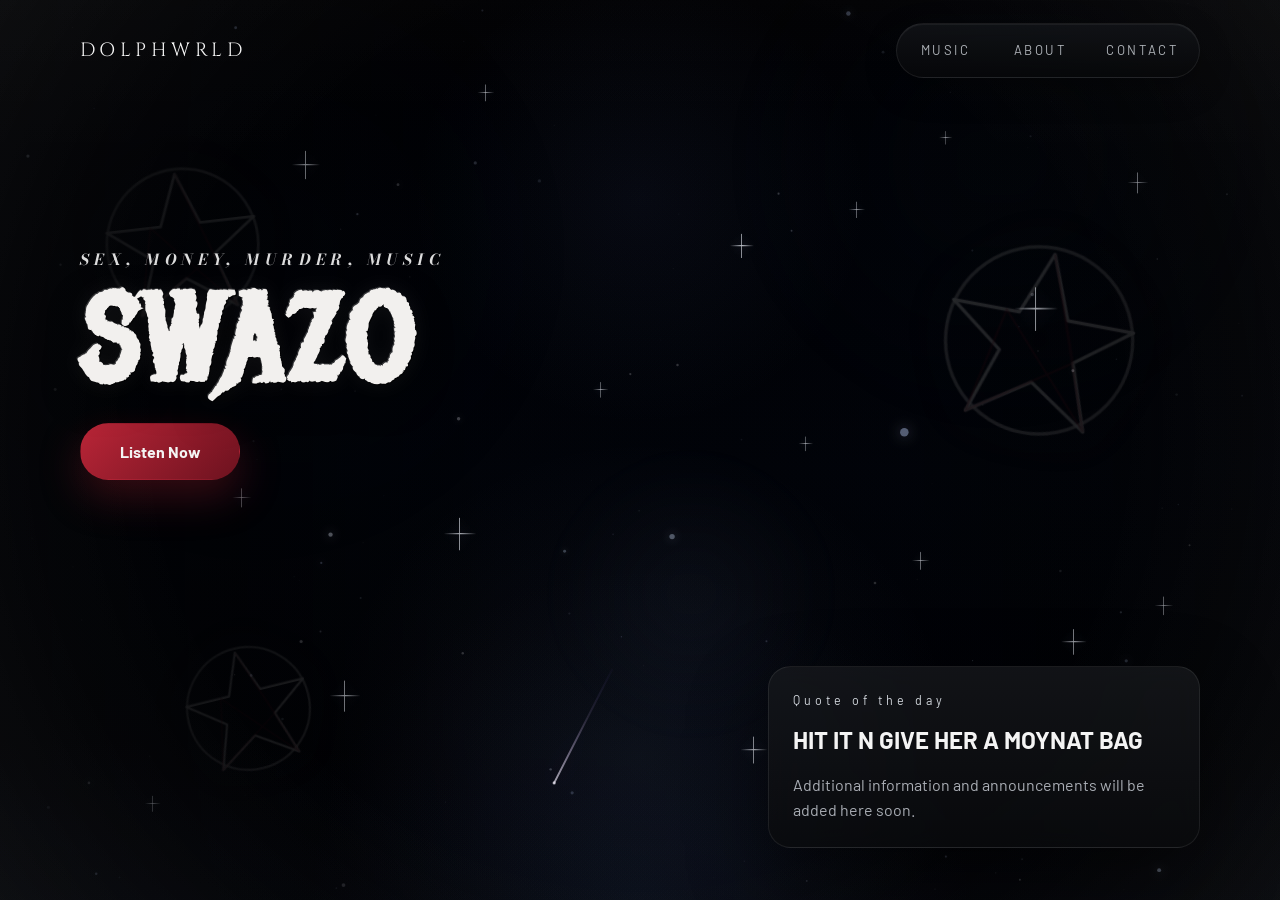
==== index.html @ 5ccc04ce "Add files via upload" ====
<!DOCTYPE html>
<html lang="en">
<head>
  <meta charset="UTF-8">
  <meta name="viewport" content="width=device-width, initial-scale=1.0">
  <title>SWAZO | Cinematic Rapper Homepage</title>
  <meta
    name="description"
    content="Official homepage for SWAZO. A dark, cinematic rapper website with featured music and artist identity."
  >
  <link rel="preconnect" href="https://fonts.googleapis.com">
  <link rel="preconnect" href="https://fonts.gstatic.com" crossorigin>
  <link
    href="https://fonts.googleapis.com/css2?family=Barlow:wght@400;500;600;700;800&family=Bodoni+Moda:opsz,wght@6..96,600;6..96,700&family=Cinzel:wght@600;700&family=Metal+Mania&display=swap"
    rel="stylesheet"
  >
  <link rel="stylesheet" href="style.css">
</head>
<body class="home-page">
  <!-- Full-screen intro that plays over the loaded homepage before fading away. -->
  <div class="intro-overlay" id="intro-overlay" aria-hidden="true">
    <div class="intro-frame">
      <video
        class="intro-video"
        id="intro-video"
        autoplay
        playsinline
        preload="auto"
        data-intro-mobile-src="intro .mp4"
        data-intro-desktop-src="intro fr.mp4"
      >
      </video>
    </div>
  </div>
  <div class="space-backdrop" aria-hidden="true"></div>
  <canvas class="starfield-canvas stars-layer" aria-hidden="true"></canvas>
  <div class="stellar-crosses cross-stars-layer" aria-hidden="true">
    <span class="cross-star cross-star-1"></span>
    <span class="cross-star cross-star-2"></span>
    <span class="cross-star cross-star-3"></span>
    <span class="cross-star cross-star-4"></span>
    <span class="cross-star cross-star-5"></span>
    <span class="cross-star cross-star-6"></span>
    <span class="cross-star cross-star-7"></span>
    <span class="cross-star cross-star-8"></span>
    <span class="cross-star cross-star-9"></span>
    <span class="cross-star cross-star-10"></span>
    <span class="cross-star cross-star-11"></span>
    <span class="cross-star cross-star-12"></span>
    <span class="cross-star cross-star-13"></span>
    <span class="cross-star cross-star-14"></span>
    <span class="cross-star cross-star-15"></span>
    <span class="cross-star cross-star-16"></span>
    <span class="cross-star cross-star-17"></span>
    <span class="cross-star cross-star-18"></span>
  </div>
  <div class="occult-sigils" aria-hidden="true">
    <span class="sigil sigil-1"></span>
    <span class="sigil sigil-2"></span>
    <span class="sigil sigil-3"></span>
  </div>
  <div class="scene-artwork" aria-hidden="true"></div>
  <canvas class="souls-canvas shooting-star-layer" aria-hidden="true"></canvas>

  <header class="hero">
    <nav class="top-bar">
      <a class="brand" href="index.html">DOLPHWRLD</a>
      <div class="top-nav" aria-label="Primary">
        <a href="music.html">Music</a>
        <a href="#">About</a>
        <a href="#">Contact</a>
      </div>
    </nav>

    <section class="hero-content" id="home">
      <p class="eyebrow">SEX, MONEY, MURDER, MUSIC</p>
      <h1>SWAZO</h1>

      <div class="hero-buttons">
        <a class="button button-primary" href="music.html">Listen Now</a>
      </div>
    </section>

    <div class="hero-panel">
      <p class="panel-label">Quote of the day</p>
      <h2>HIT IT N GIVE HER A MOYNAT BAG</h2>
      <p>Additional information and announcements will be added here soon.</p>
    </div>
  </header>

  <script src="script.js"></script>
</body>
</html>
---- style.css ----
/* ------------------------------
   Basic page setup
   ------------------------------ */
:root {
  --bg-main: #050505;
  --bg-soft: #101113;
  --panel: rgba(17, 19, 22, 0.8);
  --panel-border: rgba(255, 255, 255, 0.08);
  --text-main: #f4f4f4;
  --text-soft: #a9adb4;
  --accent-violet: #7a4cff;
  --accent-ember: #b86c34;
  --accent-silver: #d2d7dd;
  --shadow-strong: 0 30px 80px rgba(0, 0, 0, 0.45);
  --max-width: 1120px;
}

* {
  box-sizing: border-box;
  margin: 0;
  padding: 0;
}

html {
  scroll-behavior: smooth;
}

body {
  position: relative;
  overflow-x: hidden;
  background: #010102;
  color: var(--text-main);
  font-family: "Barlow", sans-serif;
  line-height: 1.6;
}

body.intro-active {
  overflow: hidden;
}

a {
  color: inherit;
  text-decoration: none;
}

/* ------------------------------
   Intro overlay
   ------------------------------ */
.intro-overlay {
  position: fixed;
  inset: 0;
  z-index: 100;
  display: flex;
  align-items: center;
  justify-content: center;
  background: #000;
  overflow: hidden;
  opacity: 1;
  visibility: visible;
  transition:
    opacity 900ms ease,
    visibility 900ms ease;
}

.intro-overlay::after {
  content: "";
  position: absolute;
  inset: 0;
  background:
    radial-gradient(circle at center, transparent 42%, rgba(0, 0, 0, 0.18) 72%, rgba(0, 0, 0, 0.42) 100%),
    linear-gradient(180deg, rgba(0, 0, 0, 0.18), rgba(0, 0, 0, 0.08) 28%, rgba(0, 0, 0, 0.3) 100%);
  pointer-events: none;
}

.intro-overlay.is-fading-out {
  opacity: 0;
  visibility: hidden;
}

.intro-overlay.is-hidden {
  display: none;
}

.intro-frame {
  position: relative;
  display: flex;
  align-items: center;
  justify-content: center;
  width: 100%;
  height: 100%;
  padding:
    max(0.75rem, env(safe-area-inset-top))
    max(0.75rem, env(safe-area-inset-right))
    max(0.75rem, env(safe-area-inset-bottom))
    max(0.75rem, env(safe-area-inset-left));
  background: #000;
}

.intro-video {
  display: block;
  width: auto;
  height: auto;
  max-width: 100%;
  max-height: 100%;
  object-fit: contain;
  object-position: center center;
  background: #000;
  filter: saturate(1.02) contrast(1.04);
}

/* ------------------------------
   Background atmosphere
   ------------------------------ */
.space-backdrop,
.starfield-canvas,
.stellar-crosses,
.occult-sigils,
.scene-artwork,
.souls-canvas {
  position: fixed;
  inset: 0;
  pointer-events: none;
}

.space-backdrop {
  z-index: 0;
  background:
    radial-gradient(circle at 50% 22%, rgba(84, 112, 184, 0.08), transparent 24%),
    radial-gradient(circle at 50% 100%, rgba(54, 74, 122, 0.14), transparent 30%),
    linear-gradient(180deg, #010103 0%, #02040a 52%, #010103 100%);
}

.space-backdrop::before,
.space-backdrop::after,
.scene-artwork::before,
.scene-artwork::after {
  content: "";
  position: absolute;
  inset: 0;
}

.space-backdrop::before {
  background:
    radial-gradient(circle at 20% 28%, rgba(22, 34, 58, 0.06), transparent 26%),
    radial-gradient(circle at 78% 18%, rgba(48, 82, 132, 0.05), transparent 22%),
    radial-gradient(circle at 54% 66%, rgba(176, 208, 255, 0.04), transparent 16%);
  filter: blur(18px);
  animation: spacePulse 10.5s ease-in-out infinite alternate;
}

.space-backdrop::after {
  background:
    linear-gradient(90deg, rgba(1, 2, 4, 0.44), rgba(1, 2, 4, 0.08) 30%, rgba(1, 2, 4, 0.06) 70%, rgba(1, 2, 4, 0.34)),
    radial-gradient(circle at 50% 84%, rgba(122, 152, 214, 0.08), transparent 32%);
  animation: nebulaSweep 18s ease-in-out infinite alternate;
}

.starfield-canvas {
  z-index: 1;
  width: 100%;
  height: 100%;
  opacity: 0.8;
  mix-blend-mode: screen;
}

.stellar-crosses {
  z-index: 2;
}

.occult-sigils {
  z-index: 2;
}

.cross-star {
  position: absolute;
  width: 1.45rem;
  height: 1.45rem;
  opacity: 0.78;
  animation: crossStarShimmer 4.3s cubic-bezier(0.55, 0.05, 0.45, 0.95) infinite;
}

.cross-star::before,
.cross-star::after {
  content: "";
  position: absolute;
  left: 50%;
  top: 50%;
  transform: translate(-50%, -50%);
  border-radius: 999px;
  background: linear-gradient(90deg, transparent, rgba(242, 246, 255, 0.98), transparent);
  box-shadow:
    0 0 10px rgba(242, 246, 255, 0.26),
    0 0 22px rgba(184, 208, 255, 0.16);
}

.cross-star::before {
  width: 100%;
  height: 1.8px;
}

.cross-star::after {
  width: 1.8px;
  height: 100%;
}

.cross-star-1 {
  top: 17%;
  left: 23%;
  transform: scale(1.24);
  animation-delay: -1.2s;
}

.cross-star-2 {
  top: 26%;
  left: 57%;
  transform: scale(1.05);
  animation-delay: -3.4s;
}

.cross-star-3 {
  top: 33%;
  left: 80%;
  transform: scale(1.9);
  animation-delay: -4.8s;
}

.cross-star-4 {
  top: 61%;
  left: 71%;
  transform: scale(0.78);
  animation-delay: -2.4s;
}

.cross-star-5 {
  top: 76%;
  left: 26%;
  transform: scale(1.36);
  animation-delay: -5.2s;
}

.cross-star-6 {
  top: 22%;
  left: 66%;
  transform: scale(0.72);
  animation-delay: -0.9s;
}

.cross-star-7 {
  top: 42%;
  left: 46%;
  transform: scale(0.68);
  animation-delay: -3.9s;
}

.cross-star-8 {
  top: 54%;
  left: 18%;
  transform: scale(0.84);
  animation-delay: -6.1s;
}

.cross-star-9 {
  top: 70%;
  left: 83%;
  transform: scale(1.12);
  animation-delay: -1.8s;
}

.cross-star-10 {
  top: 14%;
  left: 73%;
  transform: scale(0.58);
  animation-delay: -2.8s;
}

.cross-star-11 {
  top: 9%;
  left: 37%;
  transform: scale(0.74);
  animation-delay: -1.6s;
}

.cross-star-12 {
  top: 19%;
  left: 88%;
  transform: scale(0.92);
  animation-delay: -4.1s;
}

.cross-star-13 {
  top: 37%;
  left: 13%;
  transform: scale(1.08);
  animation-delay: -2.2s;
}

.cross-star-14 {
  top: 48%;
  left: 62%;
  transform: scale(0.64);
  animation-delay: -5.6s;
}

.cross-star-15 {
  top: 58%;
  left: 35%;
  transform: scale(1.42);
  animation-delay: -3.1s;
}

.cross-star-16 {
  top: 66%;
  left: 90%;
  transform: scale(0.82);
  animation-delay: -0.7s;
}

.cross-star-17 {
  top: 82%;
  left: 58%;
  transform: scale(1.18);
  animation-delay: -4.7s;
}

.cross-star-18 {
  top: 88%;
  left: 11%;
  transform: scale(0.7);
  animation-delay: -2.9s;
}

.sigil {
  position: absolute;
  width: clamp(7rem, 14vw, 12rem);
  aspect-ratio: 1;
  --sigil-x: 0px;
  --sigil-y: 0px;
  --sigil-rotation: 0deg;
  --sigil-scale-live: 1;
  opacity: 0.18;
  background-image: url("data:image/svg+xml,%3Csvg xmlns='http://www.w3.org/2000/svg' viewBox='0 0 100 100' fill='none'%3E%3Ccircle cx='50' cy='50' r='45' stroke='%23d8d4ce' stroke-opacity='0.72' stroke-width='1.6'/%3E%3Cpath d='M50 8 L61.8 38.2 L94 38.2 L68 57.8 L78.7 89.5 L50 70.4 L21.3 89.5 L32 57.8 L6 38.2 L38.2 38.2 Z' stroke='%23f2eee8' stroke-opacity='0.9' stroke-width='1.6' stroke-linejoin='round'/%3E%3Cpath d='M50 8 L68 57.8 L21.3 89.5 L32 38.2 L78.7 89.5 L50 8 Z' stroke='%23a11720' stroke-opacity='0.38' stroke-width='1'/%3E%3C/svg%3E");
  background-repeat: no-repeat;
  background-position: center;
  background-size: contain;
  transform: translate3d(var(--sigil-x), var(--sigil-y), 0) rotate(var(--sigil-rotation)) scale(var(--sigil-scale-live));
  transform-origin: center;
  filter:
    drop-shadow(0 0 14px rgba(241, 237, 230, 0.08))
    drop-shadow(0 0 24px rgba(126, 12, 24, 0.16));
  mix-blend-mode: screen;
  animation: sigilGlow 10s ease-in-out infinite;
  will-change: transform, opacity;
}

.sigil-1 {
  top: 16%;
  left: 8%;
  --sigil-rotation: -8deg;
  --sigil-scale-live: 0.92;
  animation-delay: -2.4s;
}

.sigil-2 {
  top: 24%;
  right: 11%;
  width: clamp(8rem, 16vw, 13rem);
  --sigil-rotation: 11deg;
  --sigil-scale-live: 1.04;
  animation-delay: -6.2s;
}

.sigil-3 {
  bottom: 12%;
  right: 18%;
  width: clamp(6.5rem, 12vw, 10rem);
  --sigil-rotation: -14deg;
  --sigil-scale-live: 0.84;
  animation-delay: -8.1s;
}

.home-page .sigil-3 {
  left: 14%;
  right: auto;
}

.scene-artwork {
  z-index: 3;
  isolation: isolate;
}

.scene-artwork::before {
  background:
    linear-gradient(90deg, rgba(1, 2, 4, 0.72) 0%, rgba(1, 2, 4, 0.42) 20%, rgba(1, 2, 4, 0.08) 38%, rgba(1, 2, 4, 0.02) 58%, rgba(1, 2, 4, 0.12) 76%, rgba(1, 2, 4, 0.34) 100%);
}

.scene-artwork::after {
  background:
    radial-gradient(circle at 50% 48%, transparent 56%, rgba(255, 255, 255, 0.018) 76%, rgba(255, 255, 255, 0.042) 92%, rgba(255, 255, 255, 0.06) 100%),
    linear-gradient(180deg, rgba(255, 255, 255, 0.016) 0%, transparent 18%, transparent 82%, rgba(28, 42, 70, 0.08) 100%);
  opacity: 0.8;
  animation: atmosphereDrift 13s ease-in-out infinite alternate;
}

.souls-canvas {
  z-index: 4;
  width: 100%;
  height: 100%;
  mix-blend-mode: screen;
}

body::before,
body::after {
  display: none;
}

/* ------------------------------
   Hero area
   ------------------------------ */
.hero,
.content-section,
.site-footer {
  position: relative;
  z-index: 10;
}

.hero {
  min-height: 100vh;
  width: min(calc(100% - 2rem), var(--max-width));
  margin: 0 auto;
  padding: 1.1rem 0 3.25rem;
  display: grid;
  grid-template-rows: auto 1fr auto;
}

.top-bar {
  display: flex;
  align-items: center;
  justify-content: space-between;
  padding: 0.35rem 0 0;
}

.brand {
  font-family: "Cinzel", serif;
  font-size: 1.2rem;
  letter-spacing: 0.28rem;
  text-transform: uppercase;
}

.top-nav {
  display: flex;
  align-items: center;
  gap: 0.5rem;
  padding: 0.35rem;
  border: 1px solid rgba(255, 255, 255, 0.08);
  border-radius: 999px;
  background:
    linear-gradient(180deg, rgba(20, 22, 26, 0.76), rgba(7, 8, 10, 0.82));
  box-shadow:
    0 12px 32px rgba(0, 0, 0, 0.28),
    inset 0 1px 0 rgba(255, 255, 255, 0.05);
  backdrop-filter: blur(14px);
  color: var(--text-soft);
  font-size: 0.82rem;
  letter-spacing: 0.16rem;
  text-transform: uppercase;
}

.top-nav a {
  position: relative;
  display: inline-flex;
  align-items: center;
  justify-content: center;
  min-width: 5.4rem;
  padding: 0.65rem 0.95rem;
  border-radius: 999px;
  color: rgba(210, 215, 221, 0.82);
  transition:
    color 0.25s ease,
    background 0.25s ease,
    transform 0.25s ease,
    box-shadow 0.25s ease;
}

.top-nav a:hover,
.top-nav a:focus-visible {
  color: var(--text-main);
  background: rgba(255, 255, 255, 0.06);
  box-shadow:
    inset 0 1px 0 rgba(255, 255, 255, 0.05),
    0 0 0 1px rgba(255, 255, 255, 0.03);
  transform: translateY(-1px);
}

.top-nav a::after {
  content: "";
  position: absolute;
  left: 0.95rem;
  right: 0.95rem;
  bottom: 0.5rem;
  height: 1px;
  background: linear-gradient(90deg, transparent, rgba(211, 53, 83, 0.65), transparent);
  opacity: 0;
  transform: scaleX(0.45);
  transition: opacity 0.25s ease, transform 0.25s ease;
}

.top-nav a:hover::after,
.top-nav a:focus-visible::after {
  opacity: 1;
  transform: scaleX(1);
}

.hero-content {
  max-width: 42rem;
  align-self: center;
  padding: 2rem 0 2.75rem;
}

.eyebrow,
.section-label,
.release-kicker,
.panel-label {
  color: var(--accent-silver);
  letter-spacing: 0.24rem;
  font-size: 0.78rem;
}

.eyebrow {
  display: inline-block;
  color: rgba(244, 244, 244, 0.9);
  font-family: "Bodoni Moda", "Times New Roman", serif;
  font-size: clamp(0.78rem, 1.7vw, 0.95rem);
  font-style: italic;
  font-weight: 700;
  letter-spacing: 0.34rem;
  text-transform: uppercase;
  text-shadow: 0 0 12px rgba(255, 255, 255, 0.05);
  margin-top: 0.2rem;
}

.hero h1 {
  margin-top: 0.95rem;
  font-family: "Metal Mania", "Impact", serif;
  font-size: clamp(4rem, 10vw, 7.6rem);
  line-height: 0.9;
  letter-spacing: 0.22rem;
  text-transform: uppercase;
  color: #f2f0ee;
  text-shadow:
    -1px -1px 0 rgba(255, 255, 255, 0.18),
    1px 1px 0 rgba(0, 0, 0, 0.6),
    0 0 20px rgba(255, 255, 255, 0.06),
    0 14px 34px rgba(0, 0, 0, 0.5);
  transform: skewX(-3deg);
}

.hero-buttons {
  display: flex;
  flex-wrap: wrap;
  gap: 1rem;
  margin-top: 1.65rem;
}

.button {
  display: inline-flex;
  align-items: center;
  justify-content: center;
  min-width: 10rem;
  padding: 0.9rem 1.4rem;
  border-radius: 999px;
  border: 1px solid transparent;
  font-weight: 700;
  transition: transform 0.25s ease, border-color 0.25s ease, background 0.25s ease;
}

.button:hover,
.button:focus-visible {
  transform: translateY(-2px);
}

.button.is-pressed {
  transform: scale(0.98);
}

.button-primary {
  background: linear-gradient(135deg, #b92537, #6d121f);
  box-shadow: 0 16px 40px rgba(156, 31, 46, 0.35);
}

.hero-panel {
  width: min(100%, 27rem);
  margin-left: auto;
  margin-top: 0.5rem;
  padding: 1.5rem;
  border: 1px solid var(--panel-border);
  border-radius: 1.4rem;
  background: linear-gradient(180deg, rgba(24, 26, 30, 0.72), rgba(10, 11, 13, 0.76));
  backdrop-filter: blur(12px);
  box-shadow: var(--shadow-strong);
}

@keyframes spacePulse {
  0% {
    opacity: 0.4;
    transform: scale(1) translate3d(-1.5%, -0.8%, 0);
  }

  100% {
    opacity: 0.82;
    transform: scale(1.06) translate3d(2.2%, 1.4%, 0);
  }
}

@keyframes crossStarShimmer {
  0%,
  100% {
    opacity: 0.14;
    filter: blur(0);
  }

  9% {
    opacity: 0.62;
    filter: blur(0.18px);
  }

  17% {
    opacity: 0.22;
    filter: blur(0.04px);
  }

  26% {
    opacity: 0.94;
    filter: blur(0.34px);
  }

  39% {
    opacity: 0.3;
    filter: blur(0.08px);
  }

  51% {
    opacity: 0.82;
    filter: blur(0.22px);
  }

  63% {
    opacity: 0.18;
    filter: blur(0.02px);
  }

  74% {
    opacity: 1;
    filter: blur(0.4px);
  }

  87% {
    opacity: 0.28;
    filter: blur(0.06px);
  }
}

@keyframes nebulaSweep {
  0% {
    opacity: 0.5;
    transform: translate3d(-1.2%, 0, 0) scale(1);
  }

  100% {
    opacity: 0.82;
    transform: translate3d(1.8%, -1.4%, 0) scale(1.04);
  }
}

@keyframes atmosphereDrift {
  0% {
    opacity: 0.62;
    transform: translate3d(0, 0, 0) scale(1);
  }

  100% {
    opacity: 0.9;
    transform: translate3d(0, -1.8%, 0) scale(1.03);
  }
}

@keyframes sigilGlow {
  0%,
  100% {
    opacity: 0.12;
  }

  45% {
    opacity: 0.22;
  }

  62% {
    opacity: 0.3;
  }
}

.hero-panel h2 {
  margin-top: 0.6rem;
  font-size: 1.5rem;
}

.hero-panel p:last-child {
  margin-top: 0.8rem;
  color: var(--text-soft);
}

/* ------------------------------
   Content sections
   ------------------------------ */
.content-section {
  width: min(calc(100% - 2rem), var(--max-width));
  margin: 0 auto;
  padding: 4rem 0;
}

.section-heading {
  margin-bottom: 1.6rem;
}

.section-heading h2 {
  margin-top: 0.4rem;
  font-size: clamp(2rem, 4vw, 3rem);
}

.feature-card,
.info-card {
  border: 1px solid var(--panel-border);
  background: var(--panel);
  box-shadow: var(--shadow-strong);
  backdrop-filter: blur(12px);
}

.feature-card {
  display: grid;
  grid-template-columns: 280px 1fr;
  gap: 1.5rem;
  padding: 1.4rem;
  border-radius: 1.6rem;
}

.release-art {
  min-height: 280px;
  display: grid;
  place-items: end start;
  padding: 1.4rem;
  border-radius: 1.2rem;
  background:
    linear-gradient(180deg, rgba(0, 0, 0, 0.12), rgba(0, 0, 0, 0.65)),
    radial-gradient(circle at top, rgba(156, 31, 46, 0.4), transparent 50%),
    linear-gradient(135deg, #22252b, #0c0d10);
  overflow: hidden;
}

.release-art span {
  font-family: "Cinzel", serif;
  font-size: 2rem;
  letter-spacing: 0.2rem;
}

.release-copy h3 {
  margin-top: 0.5rem;
  font-size: 2rem;
}

.release-copy p {
  margin-top: 0.9rem;
  color: var(--text-soft);
}

.release-meta {
  display: flex;
  flex-wrap: wrap;
  gap: 0.8rem;
  margin-top: 1.2rem;
}

.release-meta span {
  padding: 0.45rem 0.8rem;
  border-radius: 999px;
  background: rgba(255, 255, 255, 0.04);
  color: var(--accent-silver);
  font-size: 0.9rem;
}

.about-grid {
  display: grid;
  grid-template-columns: repeat(3, 1fr);
  gap: 1.2rem;
}

.info-card {
  padding: 1.5rem;
  border-radius: 1.3rem;
}

.info-card h3 {
  margin-bottom: 0.8rem;
  font-size: 1.2rem;
}

.info-card p {
  color: var(--text-soft);
}

/* ------------------------------
   Footer
   ------------------------------ */
.site-footer {
  width: min(calc(100% - 2rem), var(--max-width));
  margin: 0 auto;
  padding: 2rem 0 3rem;
  border-top: 1px solid rgba(255, 255, 255, 0.08);
  text-align: center;
}

.social-links {
  display: flex;
  justify-content: center;
  flex-wrap: wrap;
  gap: 1rem;
  margin: 1rem 0;
}

.social-links a {
  color: var(--text-soft);
  transition: color 0.25s ease;
}

.social-links a:hover,
.social-links a:focus-visible {
  color: var(--text-main);
}

.footer-note {
  color: #7f848c;
  font-size: 0.92rem;
}

.music-page {
  min-height: 100vh;
}

.music-top-bar {
  position: relative;
  z-index: 10;
  width: min(calc(100% - 2rem), var(--max-width));
  margin: 0 auto;
  padding: 1.45rem 0 0;
}

.music-landing {
  position: relative;
  z-index: 10;
  min-height: calc(100vh - 4.5rem);
  display: grid;
  place-items: center;
  padding: 2rem;
}

.music-landing-inner {
  display: grid;
  justify-items: center;
  gap: 1.1rem;
  text-align: center;
}

.music-landing h1 {
  font-family: "Metal Mania", "Impact", serif;
  font-size: clamp(4.5rem, 14vw, 9rem);
  letter-spacing: 0.34rem;
  text-transform: uppercase;
  color: #f4f1ed;
  text-shadow:
    0 0 18px rgba(255, 255, 255, 0.08),
    0 18px 42px rgba(0, 0, 0, 0.56);
  transform: skewX(-4deg);
}

.music-links {
  display: flex;
  flex-wrap: wrap;
  justify-content: center;
  gap: 1.25rem;
}

.music-links a {
  color: #f4f1ed;
  font-family: "Bodoni Moda", "Times New Roman", serif;
  font-size: clamp(0.92rem, 2vw, 1.12rem);
  font-style: italic;
  font-weight: 700;
  letter-spacing: 0.22rem;
  text-transform: uppercase;
  text-shadow: 0 0 12px rgba(255, 255, 255, 0.05);
  transition:
    color 0.2s ease,
    text-shadow 0.2s ease,
    transform 0.2s ease;
}

.music-links a:hover,
.music-links a:focus-visible {
  color: #a10f1d;
  text-shadow:
    0 0 12px rgba(161, 15, 29, 0.3),
    0 0 24px rgba(93, 7, 16, 0.22);
  transform: translateY(-1px);
}

/* ------------------------------
   Responsive layout
   ------------------------------ */
@media (max-width: 860px) {
  .feature-card,
  .about-grid {
    grid-template-columns: 1fr;
  }

  .hero-panel {
    margin-top: 2rem;
    margin-left: 0;
  }
}

@media (max-width: 540px) {
  .hero {
    padding-top: 0.9rem;
  }

  .top-bar {
    flex-direction: column;
    align-items: flex-start;
    gap: 0.8rem;
  }

  .hero-content {
    padding: 1.6rem 0 2.1rem;
  }

  .top-nav {
    width: 100%;
    justify-content: space-between;
  }

  .top-nav a {
    min-width: 0;
    flex: 1 1 0;
  }

  .button {
    width: 100%;
  }

  .release-art {
    min-height: 220px;
  }
}

@media (prefers-reduced-motion: reduce) {
  .space-backdrop::before,
  .space-backdrop::after,
  .scene-artwork::after,
  .cross-star,
  .sigil {
    animation: none;
  }
}
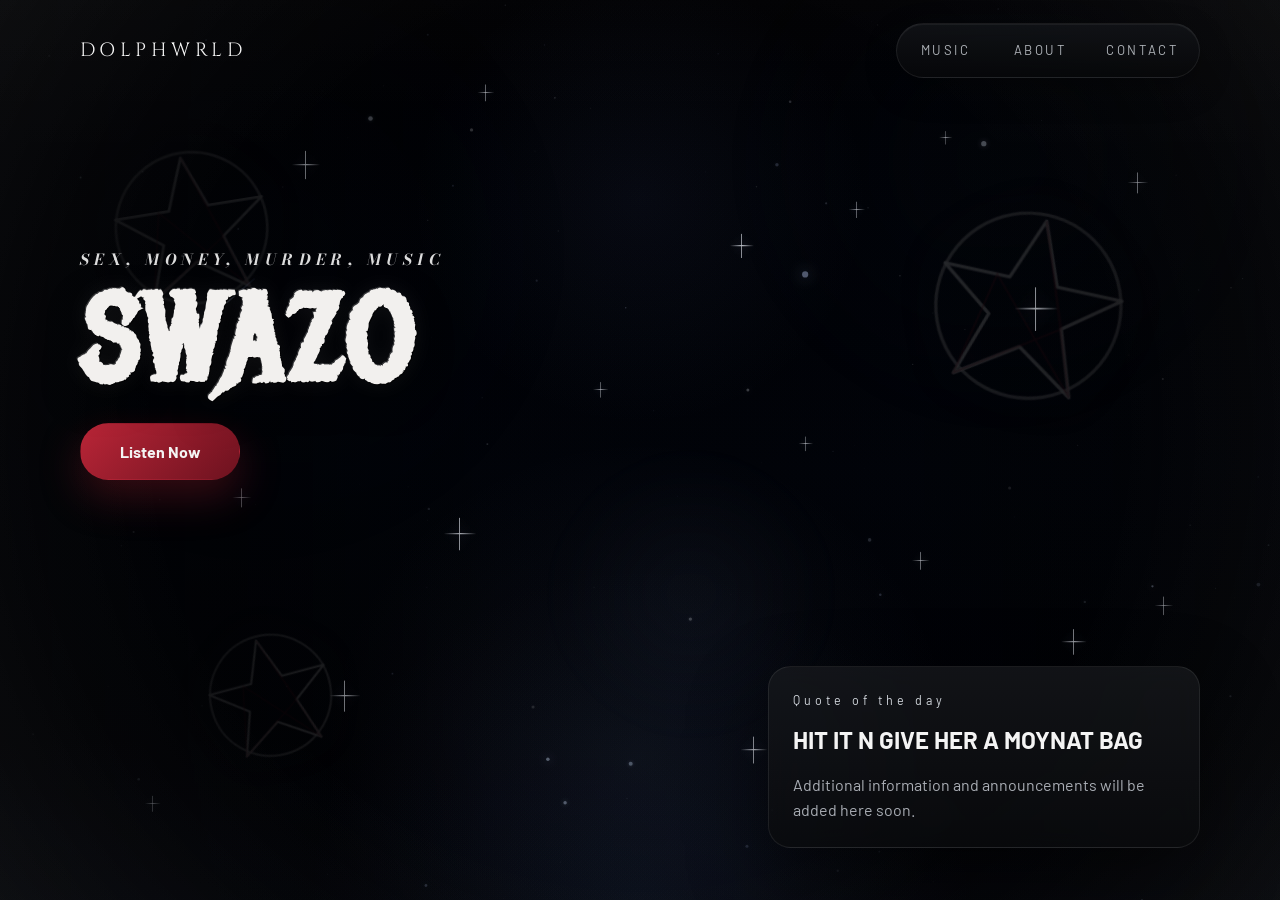
==== commit 06ebc624: "update site files" ====
--- a/index.html
+++ b/index.html
@@ -67,8 +67,8 @@
       <a class="brand" href="index.html">DOLPHWRLD</a>
       <div class="top-nav" aria-label="Primary">
         <a href="music.html">Music</a>
-        <a href="#">About</a>
-        <a href="#">Contact</a>
+        <a href="about.html">About</a>
+        <a href="contact.html">Contact</a>
       </div>
     </nav>
 
--- a/style.css
+++ b/style.css
@@ -75,6 +75,7 @@
 .intro-overlay.is-fading-out {
   opacity: 0;
   visibility: hidden;
+  pointer-events: none;
 }
 
 .intro-overlay.is-hidden {
@@ -433,6 +434,8 @@
 }
 
 .top-bar {
+  position: relative;
+  z-index: 20;
   display: flex;
   align-items: center;
   justify-content: space-between;
@@ -447,6 +450,8 @@
 }
 
 .top-nav {
+  position: relative;
+  z-index: 21;
   display: flex;
   align-items: center;
   gap: 0.5rem;
@@ -467,6 +472,7 @@
 
 .top-nav a {
   position: relative;
+  z-index: 22;
   display: inline-flex;
   align-items: center;
   justify-content: center;
@@ -474,6 +480,9 @@
   padding: 0.65rem 0.95rem;
   border-radius: 999px;
   color: rgba(210, 215, 221, 0.82);
+  pointer-events: auto;
+  touch-action: manipulation;
+  -webkit-tap-highlight-color: transparent;
   transition:
     color 0.25s ease,
     background 0.25s ease,
